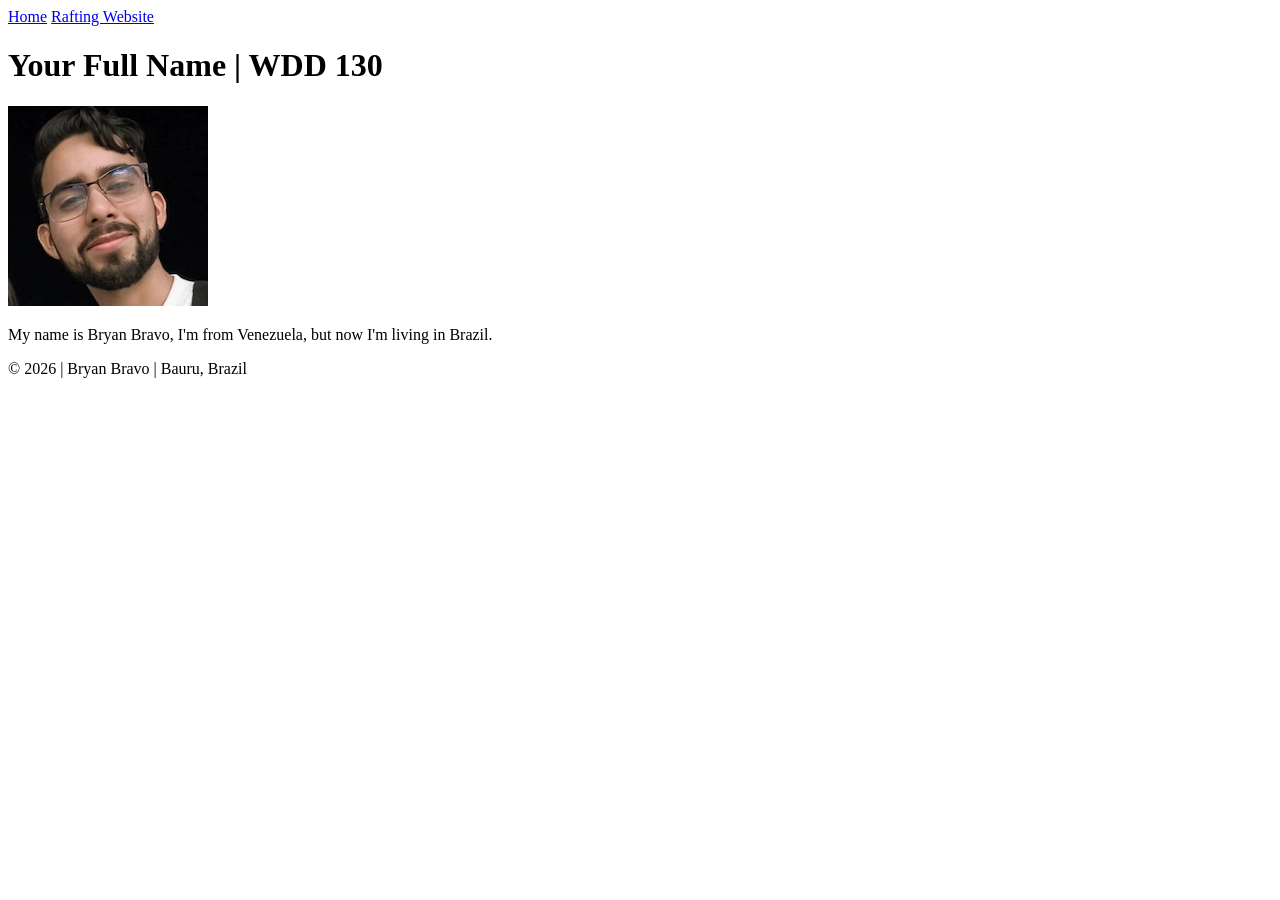
==== index.html @ 913f4c84 "W01 Assignment: Student's Home Page" ====
<!DOCTYPE html>
<html lang="en">

<head>
    <meta charset="UTF-8">
    <meta name="viewport" content="width=device-width, initial-scale=1.0">
    <title>Bryan Bravo | WDD 130</title>
</head>

<header>
    <nav>
        <a href="#">Home</a>
        <a href="wwr/">Rafting Website</a>
    </nav>
</header>

<body>
    <h1>Your Full Name | WDD 130</h1>
    <img src="images/profile.webp" alt="Hello! My name is Bryan Bravo" width="200">
    <p>My name is Bryan Bravo, I'm from Venezuela, but now I'm living in Brazil. </p>

</body>

<footer>
    <p>© 2026 | Bryan Bravo | Bauru, Brazil</p>
</footer>

</html>
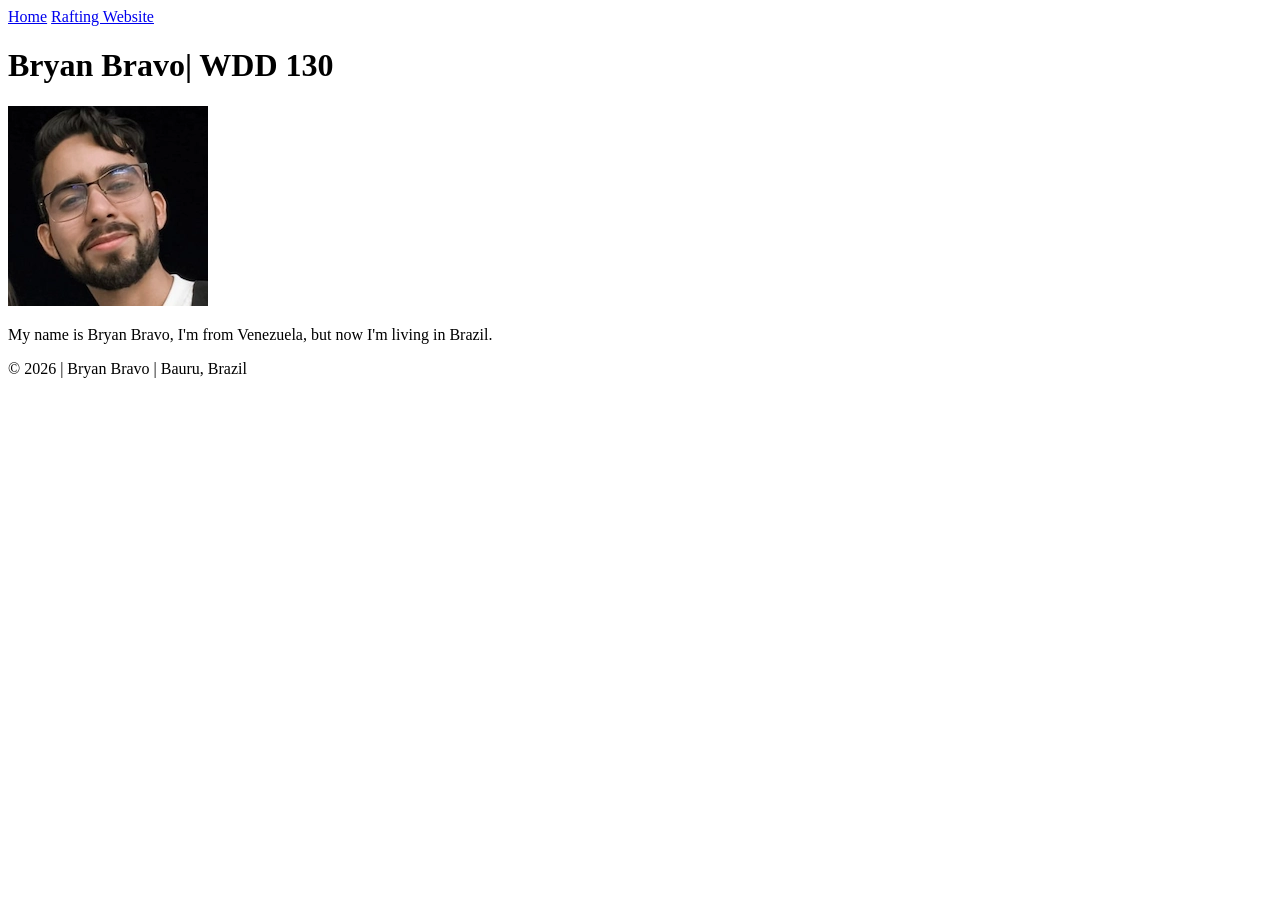
==== commit cc70a7db: "git commit -m 'W01 Assignment: Student's Home Page - V1'" ====
--- a/index.html
+++ b/index.html
@@ -7,22 +7,23 @@
     <title>Bryan Bravo | WDD 130</title>
 </head>
 
-<header>
-    <nav>
-        <a href="#">Home</a>
-        <a href="wwr/">Rafting Website</a>
-    </nav>
-</header>
+<body>
+    <header>
+        <nav>
+            <a href="#">Home</a>
+            <a href="wwr/">Rafting Website</a>
+        </nav>
+    </header>
 
-<body>
-    <h1>Your Full Name | WDD 130</h1>
-    <img src="images/profile.webp" alt="Hello! My name is Bryan Bravo" width="200">
-    <p>My name is Bryan Bravo, I'm from Venezuela, but now I'm living in Brazil. </p>
+    <main>
+        <h1>Bryan Bravo| WDD 130</h1>
+        <img src="images/profile.webp" alt="Hello! My name is Bryan Bravo" width="200">
+        <p>My name is Bryan Bravo, I'm from Venezuela, but now I'm living in Brazil. </p>
+    </main>
 
+    <footer>
+        <p>© 2026 | Bryan Bravo | Bauru, Brazil</p>
+    </footer>
 </body>
 
-<footer>
-    <p>© 2026 | Bryan Bravo | Bauru, Brazil</p>
-</footer>
-
 </html>
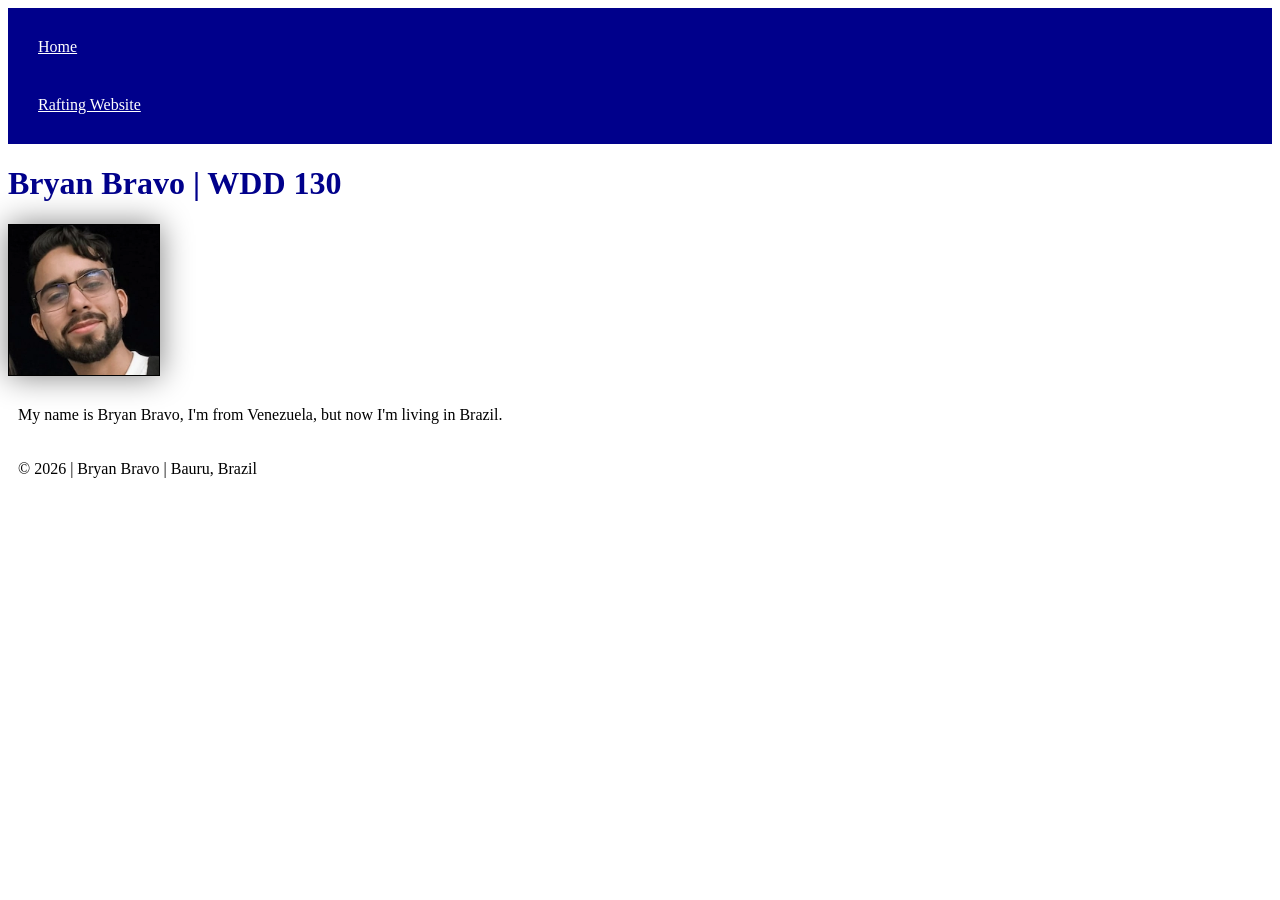
==== commit 8c974d21: "W02 Learning Activity: An Introduction to CSS" ====
--- a/index.html
+++ b/index.html
@@ -5,6 +5,7 @@
     <meta charset="UTF-8">
     <meta name="viewport" content="width=device-width, initial-scale=1.0">
     <title>Bryan Bravo | WDD 130</title>
+    <link rel="stylesheet" href="styles/styles.css">
 </head>
 
 <body>
@@ -16,7 +17,7 @@
     </header>
 
     <main>
-        <h1>Bryan Bravo| WDD 130</h1>
+        <h1>Bryan Bravo | WDD 130</h1>
         <img src="images/profile.webp" alt="Hello! My name is Bryan Bravo" width="200">
         <p>My name is Bryan Bravo, I'm from Venezuela, but now I'm living in Brazil. </p>
     </main>
--- a/styles/styles.css
+++ b/styles/styles.css
@@ -0,0 +1,25 @@
+nav {
+  background-color: darkblue;
+  padding: 10px;
+}
+
+nav a {
+  color: white;
+  display: block;
+  padding: 20px;
+}
+
+h1 {
+  color: darkblue;
+}
+
+img {
+  width: 150px;
+  height: auto;
+  border: 1px solid black;
+  box-shadow: 0 0 30px gray;
+}
+
+p {
+  padding: 10px;
+}
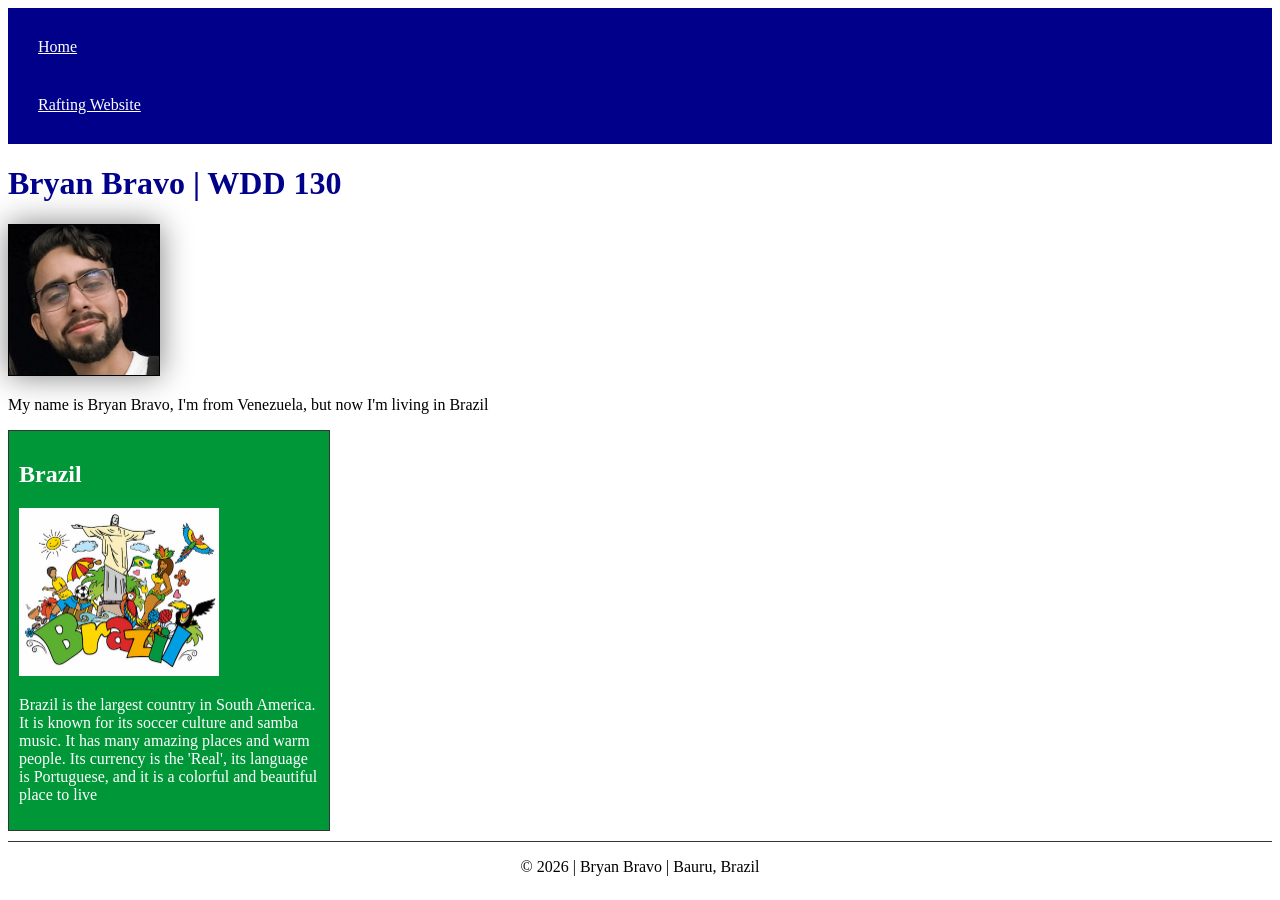
==== commit 2b8f6f3b: "W02 Assignment: Home Page Enhancement" ====
--- a/index.html
+++ b/index.html
@@ -5,6 +5,8 @@
     <meta charset="UTF-8">
     <meta name="viewport" content="width=device-width, initial-scale=1.0">
     <title>Bryan Bravo | WDD 130</title>
+    <meta name="description" content="A place on the internet with information about me">
+    <meta name="author" content="Bryan Bravo">
     <link rel="stylesheet" href="styles/styles.css">
 </head>
 
@@ -19,8 +21,16 @@
     <main>
         <h1>Bryan Bravo | WDD 130</h1>
         <img src="images/profile.webp" alt="Hello! My name is Bryan Bravo" width="200">
-        <p>My name is Bryan Bravo, I'm from Venezuela, but now I'm living in Brazil. </p>
+        <p>My name is Bryan Bravo, I'm from Venezuela, but now I'm living in Brazil</p>
     </main>
+
+    <aside>
+        <h2>Brazil</h2>
+        <img src="images/brazil-definition.jpeg" alt="Things that represent Brazil">
+        <p>Brazil is the largest country in South America. It is known for its soccer culture and
+            samba music. It has many amazing places and warm people. Its currency is the
+            'Real', its language is Portuguese, and it is a colorful and beautiful place to live</p>
+    </aside>
 
     <footer>
         <p>© 2026 | Bryan Bravo | Bauru, Brazil</p>
--- a/styles/styles.css
+++ b/styles/styles.css
@@ -1,3 +1,7 @@
+main {
+  max-width: 900px;
+}
+
 nav {
   background-color: darkblue;
   padding: 10px;
@@ -13,7 +17,7 @@
   color: darkblue;
 }
 
-img {
+main img {
   width: 150px;
   height: auto;
   border: 1px solid black;
@@ -21,5 +25,24 @@
 }
 
 p {
+  padding: 0;
+}
+
+aside {
+  width: 300px;
+  border: 1px solid #333;
   padding: 10px;
+  background-color: #009739;
+  color: #fff;
+}
+
+aside img {
+  width: 200px;
+  height: auto;
+}
+
+footer {
+  margin-top: 10px;
+  border-top: 1px solid #333;
+  text-align: center;
 }
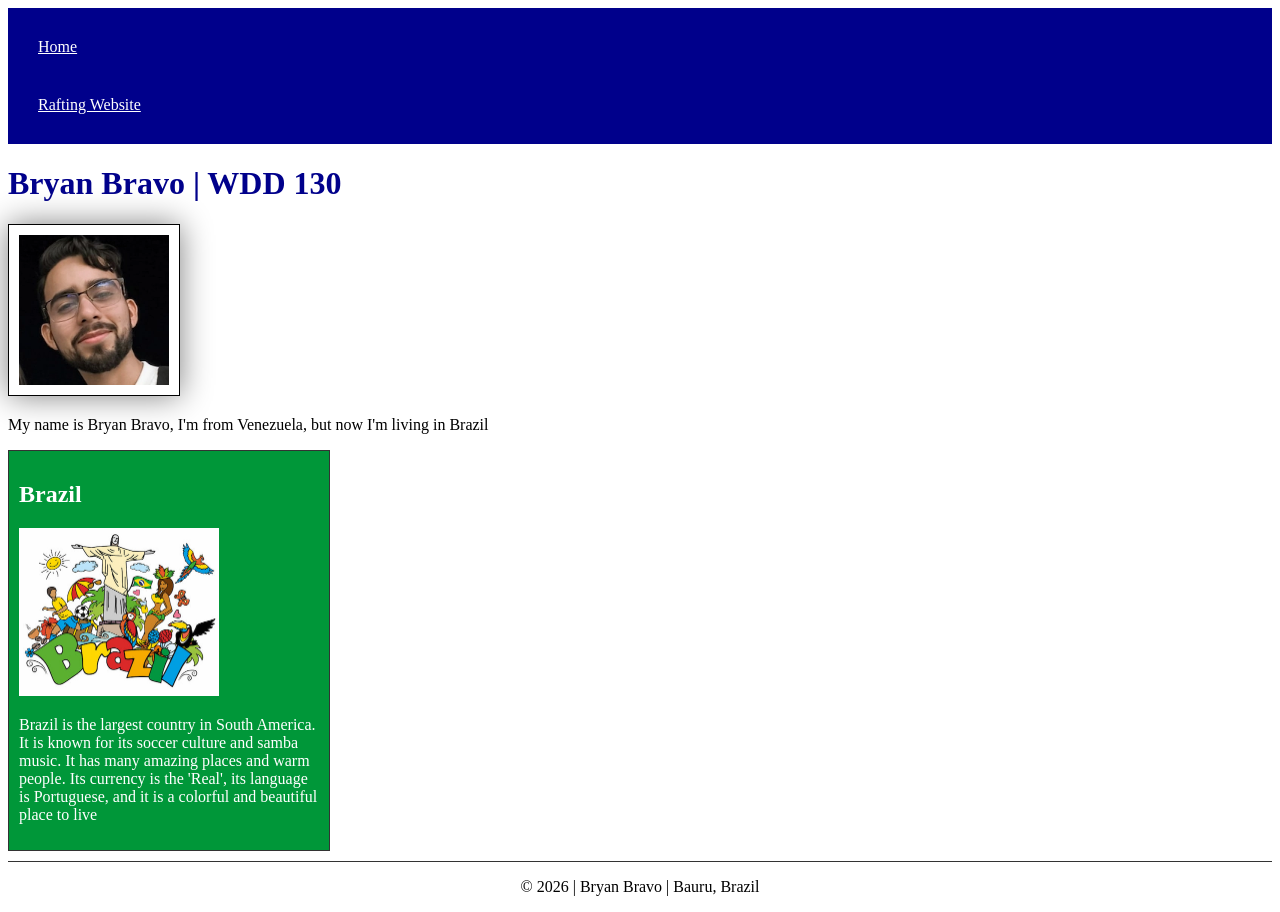
==== commit 8ddb0ae1: "W02 Assignment: Home Page Enhancement - V2" ====
--- a/index.html
+++ b/index.html
@@ -5,7 +5,8 @@
     <meta charset="UTF-8">
     <meta name="viewport" content="width=device-width, initial-scale=1.0">
     <title>Bryan Bravo | WDD 130</title>
-    <meta name="description" content="A place on the internet with information about me">
+    <meta name="description"
+      content="A place on the internet with information related to Bryan Bravo">
     <meta name="author" content="Bryan Bravo">
     <link rel="stylesheet" href="styles/styles.css">
 </head>
--- a/styles/styles.css
+++ b/styles/styles.css
@@ -22,6 +22,7 @@
   height: auto;
   border: 1px solid black;
   box-shadow: 0 0 30px gray;
+  padding: 10px;
 }
 
 p {
@@ -34,6 +35,7 @@
   padding: 10px;
   background-color: #009739;
   color: #fff;
+  margin: 10px 0;
 }
 
 aside img {
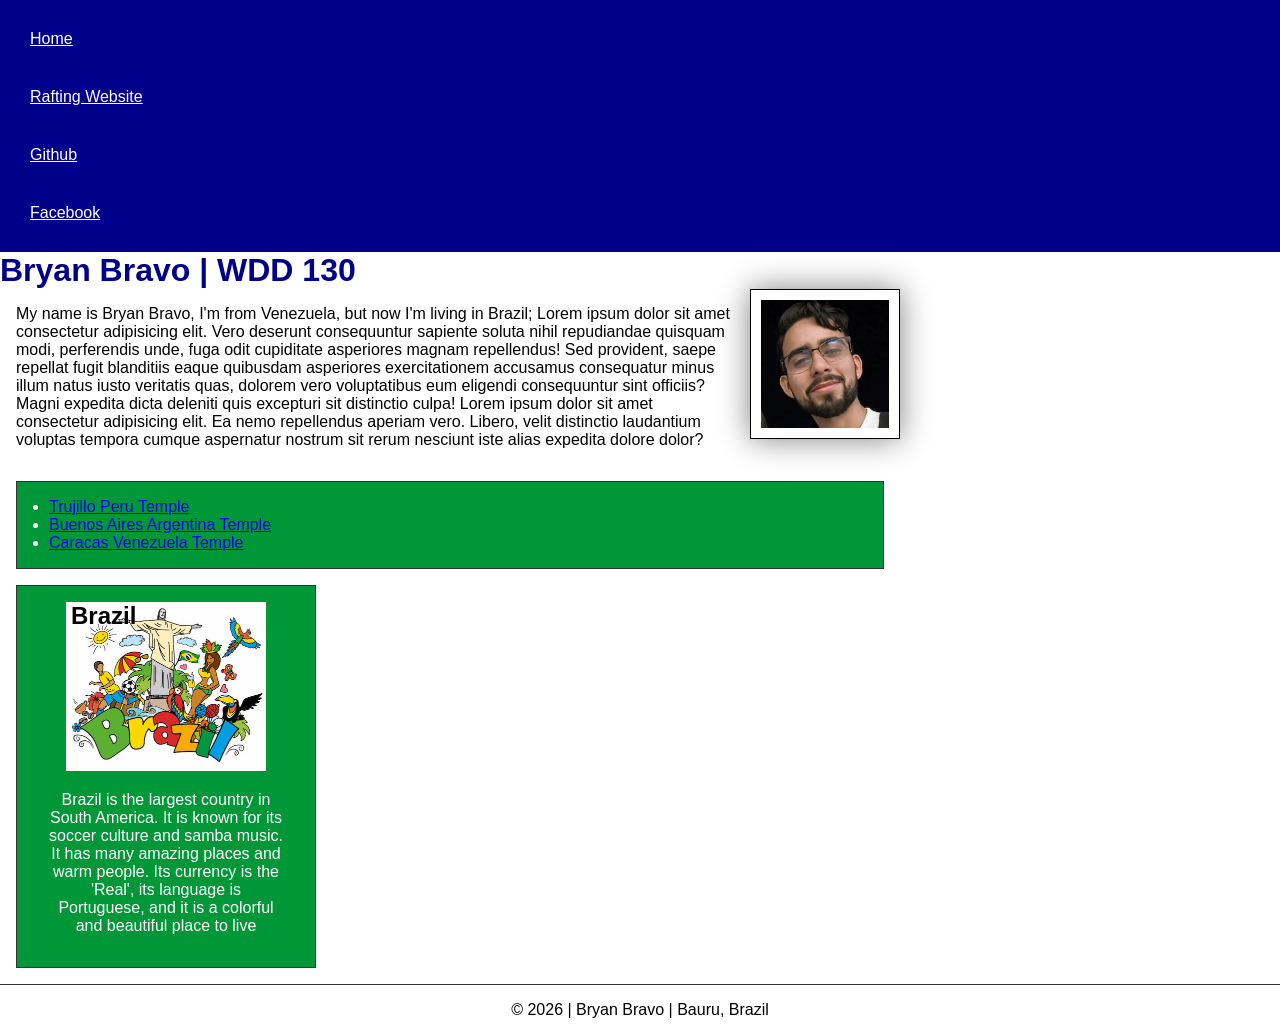
==== commit bd42a6d6: "W03 Code-along Activity: Home Page Enhancement" ====
--- a/index.html
+++ b/index.html
@@ -16,16 +16,40 @@
         <nav>
             <a href="#">Home</a>
             <a href="wwr/">Rafting Website</a>
+            <a href="https://github.com/Akherox/">Github</a>
+            <a href="https://www.facebook.com/AlexBravo008">Facebook</a>
         </nav>
     </header>
 
     <main>
         <h1>Bryan Bravo | WDD 130</h1>
         <img src="images/profile.webp" alt="Hello! My name is Bryan Bravo" width="200">
-        <p>My name is Bryan Bravo, I'm from Venezuela, but now I'm living in Brazil</p>
+        <p>My name is Bryan Bravo, I'm from Venezuela, but now I'm living in Brazil; Lorem ipsum
+            dolor sit amet consectetur adipisicing elit. Vero deserunt consequuntur sapiente soluta
+            nihil repudiandae quisquam modi, perferendis unde, fuga odit cupiditate asperiores
+            magnam repellendus! Sed provident, saepe repellat fugit blanditiis eaque quibusdam
+            asperiores exercitationem accusamus consequatur minus illum natus iusto veritatis quas,
+            dolorem vero voluptatibus eum eligendi consequuntur sint officiis? Magni expedita dicta
+            deleniti quis excepturi sit distinctio culpa! Lorem ipsum dolor sit amet consectetur
+            adipisicing elit. Ea nemo repellendus aperiam vero. Libero, velit distinctio laudantium
+            voluptas tempora cumque aspernatur nostrum sit rerum nesciunt iste alias expedita dolore
+            dolor?</p>
+
+        <ul class="box indent">
+            <li><a href="https://www.churchofjesuschrist.org/temples/details/trujillo-peru-temple?lang=eng"
+                  target="_blank">Trujillo Peru Temple</a></li>
+            <li><a
+                  href="https://www.churchofjesuschrist.org/temples/details/buenos-aires-argentina-temple?lang=eng">Buenos
+                    Aires Argentina Temple</a>
+            </li>
+            <li><a
+                  href="https://www.churchofjesuschrist.org/temples/details/caracas-venezuela-temple?lang=eng">Caracas
+                    Venezuela Temple</a>
+            </li>
+        </ul>
     </main>
 
-    <aside>
+    <aside class="box">
         <h2>Brazil</h2>
         <img src="images/brazil-definition.jpeg" alt="Things that represent Brazil">
         <p>Brazil is the largest country in South America. It is known for its soccer culture and
--- a/styles/styles.css
+++ b/styles/styles.css
@@ -1,14 +1,31 @@
+* {
+  margin: 0;
+  padding: 0;
+  box-sizing: border-box;
+}
+
+:root {
+  --padding-10: 10px;
+  --border-color: #333;
+  --white-color: #fff;
+}
+
+body {
+  font-size: 16px;
+  font-family: Roboto, Arial, sans-serif;
+}
+
 main {
   max-width: 900px;
 }
 
 nav {
   background-color: darkblue;
-  padding: 10px;
+  padding: var(--padding-10);
 }
 
 nav a {
-  color: white;
+  color: var(--white-color);
   display: block;
   padding: 20px;
 }
@@ -17,25 +34,31 @@
   color: darkblue;
 }
 
+h2 {
+  color: black;
+  position: absolute;
+  top: 16px;
+  left: 54px;
+}
+
 main img {
   width: 150px;
   height: auto;
   border: 1px solid black;
   box-shadow: 0 0 30px gray;
-  padding: 10px;
+  padding: var(--padding-10);
+  float: right;
+  margin: 0 0 1rem 1rem;
 }
 
 p {
-  padding: 0;
+  padding: 1rem;
 }
 
 aside {
   width: 300px;
-  border: 1px solid #333;
-  padding: 10px;
-  background-color: #009739;
-  color: #fff;
-  margin: 10px 0;
+  text-align: center;
+  position: relative;
 }
 
 aside img {
@@ -44,7 +67,21 @@
 }
 
 footer {
-  margin-top: 10px;
-  border-top: 1px solid #333;
+  margin-top: var(--padding-10);
+  border-top: 1px solid var(--border-color);
   text-align: center;
+}
+
+/* Class Selectors */
+
+.box {
+  border: 1px solid var(--border-color);
+  padding: 1rem;
+  background-color: #009739;
+  color: var(--white-color);
+  margin: 1rem;
+}
+
+.indent {
+  padding-left: 2rem;
 }
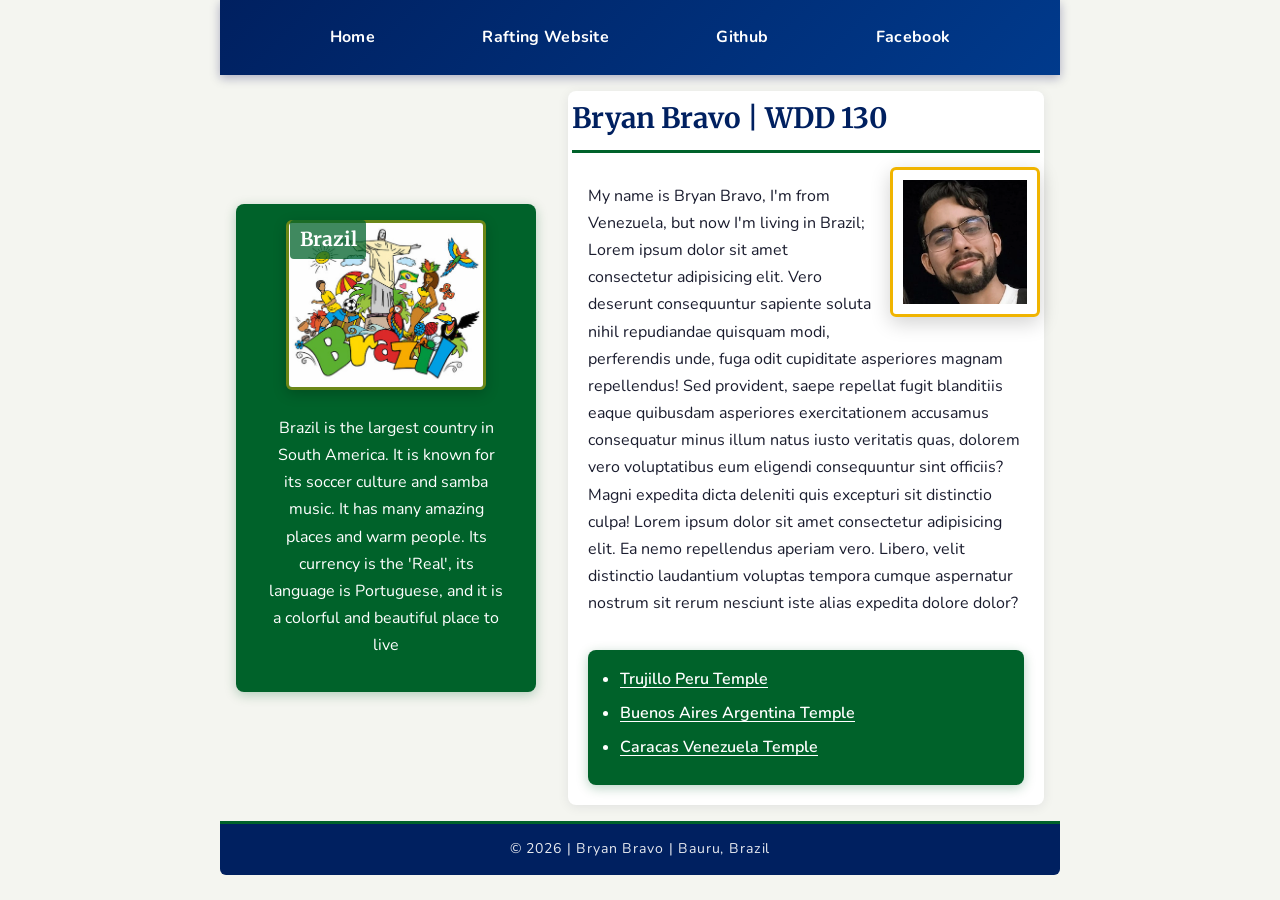
==== commit b4ec58ab: "W04 Code-along Activity: Home Page Layout Enhancements" ====
--- a/index.html
+++ b/index.html
@@ -12,7 +12,7 @@
 </head>
 
 <body>
-    <header>
+    <header class="grid">
         <nav>
             <a href="#">Home</a>
             <a href="wwr/">Rafting Website</a>
@@ -21,43 +21,51 @@
         </nav>
     </header>
 
-    <main>
-        <h1>Bryan Bravo | WDD 130</h1>
-        <img src="images/profile.webp" alt="Hello! My name is Bryan Bravo" width="200">
-        <p>My name is Bryan Bravo, I'm from Venezuela, but now I'm living in Brazil; Lorem ipsum
-            dolor sit amet consectetur adipisicing elit. Vero deserunt consequuntur sapiente soluta
-            nihil repudiandae quisquam modi, perferendis unde, fuga odit cupiditate asperiores
-            magnam repellendus! Sed provident, saepe repellat fugit blanditiis eaque quibusdam
-            asperiores exercitationem accusamus consequatur minus illum natus iusto veritatis quas,
-            dolorem vero voluptatibus eum eligendi consequuntur sint officiis? Magni expedita dicta
-            deleniti quis excepturi sit distinctio culpa! Lorem ipsum dolor sit amet consectetur
-            adipisicing elit. Ea nemo repellendus aperiam vero. Libero, velit distinctio laudantium
-            voluptas tempora cumque aspernatur nostrum sit rerum nesciunt iste alias expedita dolore
-            dolor?</p>
+    <div class="grid">
+        <main>
+            <h1>Bryan Bravo | WDD 130</h1>
+            <img src="images/profile.webp" alt="Hello! My name is Bryan Bravo" width="200">
+            <p>My name is Bryan Bravo, I'm from Venezuela, but now I'm living in Brazil; Lorem ipsum
+                dolor sit amet consectetur adipisicing elit. Vero deserunt consequuntur sapiente
+                soluta
+                nihil repudiandae quisquam modi, perferendis unde, fuga odit cupiditate asperiores
+                magnam repellendus! Sed provident, saepe repellat fugit blanditiis eaque quibusdam
+                asperiores exercitationem accusamus consequatur minus illum natus iusto veritatis
+                quas,
+                dolorem vero voluptatibus eum eligendi consequuntur sint officiis? Magni expedita
+                dicta
+                deleniti quis excepturi sit distinctio culpa! Lorem ipsum dolor sit amet consectetur
+                adipisicing elit. Ea nemo repellendus aperiam vero. Libero, velit distinctio
+                laudantium
+                voluptas tempora cumque aspernatur nostrum sit rerum nesciunt iste alias expedita
+                dolore
+                dolor?</p>
 
-        <ul class="box indent">
-            <li><a href="https://www.churchofjesuschrist.org/temples/details/trujillo-peru-temple?lang=eng"
-                  target="_blank">Trujillo Peru Temple</a></li>
-            <li><a
-                  href="https://www.churchofjesuschrist.org/temples/details/buenos-aires-argentina-temple?lang=eng">Buenos
-                    Aires Argentina Temple</a>
-            </li>
-            <li><a
-                  href="https://www.churchofjesuschrist.org/temples/details/caracas-venezuela-temple?lang=eng">Caracas
-                    Venezuela Temple</a>
-            </li>
-        </ul>
-    </main>
+            <ul class="box indent">
+                <li><a href="https://www.churchofjesuschrist.org/temples/details/trujillo-peru-temple?lang=eng"
+                      target="_blank">Trujillo Peru Temple</a></li>
+                <li><a
+                      href="https://www.churchofjesuschrist.org/temples/details/buenos-aires-argentina-temple?lang=eng">Buenos
+                        Aires Argentina Temple</a>
+                </li>
+                <li><a
+                      href="https://www.churchofjesuschrist.org/temples/details/caracas-venezuela-temple?lang=eng">Caracas
+                        Venezuela Temple</a>
+                </li>
+            </ul>
+        </main>
 
-    <aside class="box">
-        <h2>Brazil</h2>
-        <img src="images/brazil-definition.jpeg" alt="Things that represent Brazil">
-        <p>Brazil is the largest country in South America. It is known for its soccer culture and
-            samba music. It has many amazing places and warm people. Its currency is the
-            'Real', its language is Portuguese, and it is a colorful and beautiful place to live</p>
-    </aside>
-
-    <footer>
+        <aside class="box">
+            <h2>Brazil</h2>
+            <img src="images/brazil-definition.jpeg" alt="Things that represent Brazil">
+            <p>Brazil is the largest country in South America. It is known for its soccer culture
+                and
+                samba music. It has many amazing places and warm people. Its currency is the
+                'Real', its language is Portuguese, and it is a colorful and beautiful place to live
+            </p>
+        </aside>
+    </div>
+    <footer class="grid">
         <p>© 2026 | Bryan Bravo | Bauru, Brazil</p>
     </footer>
 </body>
--- a/styles/styles.css
+++ b/styles/styles.css
@@ -1,3 +1,5 @@
+@import url('https://fonts.googleapis.com/css2?family=Merriweather:wght@400;700&family=Nunito:wght@400;600;700&display=swap');
+
 * {
   margin: 0;
   padding: 0;
@@ -8,80 +10,172 @@
   --padding-10: 10px;
   --border-color: #333;
   --white-color: #fff;
+  --brazil-green: #00622a;
+  --brazil-gold: #f0b400;
+  --navy: #002060;
+  --navy-light: #003a8c;
+  --page-bg: #f4f5f0;
+  --card-bg: #ffffff;
+  --text-main: #1a1c2e;
+  --text-muted: #4a4d5e;
 }
 
 body {
   font-size: 16px;
-  font-family: Roboto, Arial, sans-serif;
+  font-family: 'Nunito', Arial, sans-serif;
+  background-color: var(--page-bg);
+  color: var(--text-main);
+  line-height: 1.7;
+}
+
+nav {
+  background: linear-gradient(135deg, var(--navy) 0%, var(--navy-light) 100%);
+  padding: 1rem;
+  display: flex;
+  justify-content: space-evenly;
+  align-items: center;
+  box-shadow: 0 3px 10px rgba(0, 0, 80, 0.3);
+}
+
+nav a {
+  display: block;
+  padding: 0.5rem 0.85rem;
+  text-decoration: none;
+  font-size: 1rem;
+  font-weight: 700;
+  color: var(--white-color);
+  border-radius: 5px;
+  letter-spacing: 0.02em;
+  transition: background-color 0.2s ease, color 0.2s ease;
+}
+
+nav a:hover {
+  background-color: rgba(255, 255, 255, 0.14);
+  color: var(--brazil-gold);
+}
+
+h1 {
+  color: var(--navy);
+  font-family: 'Merriweather', serif;
+  font-size: 1.75rem;
+  border-bottom: 3px solid var(--brazil-green);
+  padding-bottom: 0.45rem;
+  margin-bottom: 0.85rem;
+}
+
+h2 {
+  color: var(--white-color);
+  font-family: 'Merriweather', serif;
+  font-size: 1.2rem;
+  position: absolute;
+  top: 16px;
+  left: 54px;
+  background: rgba(0, 98, 42, 0.75);
+  padding: 0.2rem 0.6rem;
+  border-radius: 4px;
+}
+
+p {
+  padding: 1rem;
+  color: var(--text-main);
 }
 
 main {
-  max-width: 900px;
-}
-
-nav {
-  background-color: darkblue;
-  padding: var(--padding-10);
-}
-
-nav a {
-  color: var(--white-color);
-  display: block;
-  padding: 20px;
-}
-
-h1 {
-  color: darkblue;
-}
-
-h2 {
-  color: black;
-  position: absolute;
-  top: 16px;
-  left: 54px;
+  grid-column: 2/3;
+  margin: 1rem;
+  background: var(--card-bg);
+  border-radius: 8px;
+  box-shadow: 0 2px 12px rgba(0, 0, 50, 0.08);
+  padding: 0.25rem;
 }
 
 main img {
   width: 150px;
   height: auto;
-  border: 1px solid black;
-  box-shadow: 0 0 30px gray;
+  border: 3px solid var(--brazil-gold);
+  box-shadow: 0 6px 20px rgba(0, 0, 0, 0.18);
   padding: var(--padding-10);
   float: right;
   margin: 0 0 1rem 1rem;
-}
-
-p {
-  padding: 1rem;
+  border-radius: 6px;
 }
 
 aside {
   width: 300px;
   text-align: center;
   position: relative;
+  grid-column: 1/2;
+  grid-row: 1/2;
 }
 
 aside img {
   width: 200px;
   height: auto;
+  border-radius: 6px;
+  border: 3px solid rgba(240, 180, 0, 0.45);
+  box-shadow: 0 4px 14px rgba(0, 0, 0, 0.2);
 }
 
 footer {
   margin-top: var(--padding-10);
-  border-top: 1px solid var(--border-color);
+  border-top: 3px solid var(--brazil-green);
   text-align: center;
+  background: var(--navy);
+  padding: 0.85rem 1rem;
+  border-radius: 0 0 6px 6px;
+}
+
+footer p {
+  color: var(--white-color);
+  font-size: 0.88rem;
+  letter-spacing: 0.06em;
+  padding: 0;
+  opacity: 0.9;
+}
+
+header,
+.grid,
+footer {
+  max-width: 840px;
+  margin: 0 auto;
 }
 
 /* Class Selectors */
 
+.grid {
+  display: grid;
+  align-items: center;
+}
+
 .box {
-  border: 1px solid var(--border-color);
+  border: none;
   padding: 1rem;
-  background-color: #009739;
+  background-color: var(--brazil-green);
   color: var(--white-color);
   margin: 1rem;
+  border-radius: 8px;
+  box-shadow: 0 3px 12px rgba(0, 98, 42, 0.28);
+}
+
+.box p {
+  color: var(--white-color);
+}
+
+.box a {
+  color: var(--white-color);
+  font-weight: 600;
+  text-underline-offset: 3px;
+  transition: color 0.18s ease;
+}
+
+.box a:hover {
+  color: var(--brazil-gold);
 }
 
 .indent {
   padding-left: 2rem;
+}
+
+.indent li {
+  margin-bottom: 0.45rem;
 }
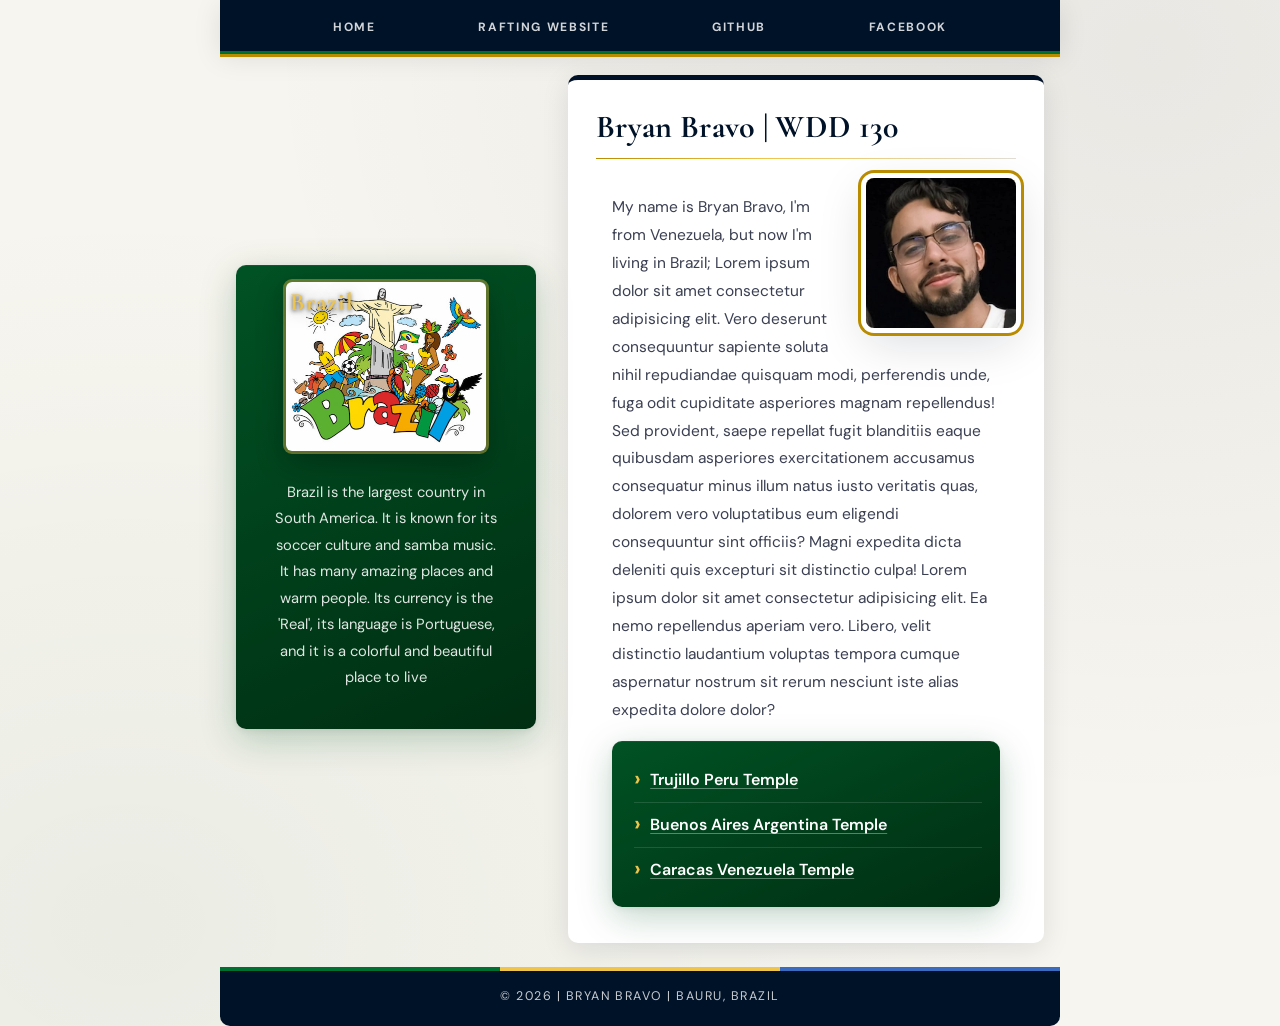
==== commit f2a8478e: "Assignment: Rafting Site – Update About Us Page" ====
--- a/index.html
+++ b/index.html
@@ -15,7 +15,7 @@
     <header class="grid">
         <nav>
             <a href="#">Home</a>
-            <a href="wwr/">Rafting Website</a>
+            <a href="https://akherox.github.io/wdd130/wwr/about.html">Rafting Website</a>
             <a href="https://github.com/Akherox/">Github</a>
             <a href="https://www.facebook.com/AlexBravo008">Facebook</a>
         </nav>
--- a/styles/styles.css
+++ b/styles/styles.css
@@ -1,4 +1,4 @@
-@import url('https://fonts.googleapis.com/css2?family=Merriweather:wght@400;700&family=Nunito:wght@400;600;700&display=swap');
+@import url('https://fonts.googleapis.com/css2?family=Cormorant+Garamond:ital,wght@0,400;0,600;0,700;1,400&family=DM+Sans:wght@300;400;500;700&display=swap');
 
 * {
   margin: 0;
@@ -8,96 +8,152 @@
 
 :root {
   --padding-10: 10px;
-  --border-color: #333;
+  --border-color: #2a2a2a;
   --white-color: #fff;
-  --brazil-green: #00622a;
-  --brazil-gold: #f0b400;
-  --navy: #002060;
-  --navy-light: #003a8c;
-  --page-bg: #f4f5f0;
-  --card-bg: #ffffff;
-  --text-main: #1a1c2e;
-  --text-muted: #4a4d5e;
+  --navy: #001228;
+  --navy-mid: #002050;
+  --green: #005224;
+  --green-vivid: #007032;
+  --gold: #b98c00;
+  --gold-light: #efc44a;
+  --cream: #f7f5ef;
+  --surface: #ffffff;
+  --text: #0d1017;
+  --text-soft: #3a3f52;
+  --text-faint: #6b7080;
+  --rule: #e0ddd5;
+  --shadow-sm: 0 2px 8px rgba(0, 0, 0, .07);
+  --shadow-md: 0 6px 28px rgba(0, 18, 40, .10);
+  --shadow-lg: 0 14px 48px rgba(0, 18, 40, .15);
+  --radius: 10px;
 }
 
 body {
   font-size: 16px;
-  font-family: 'Nunito', Arial, sans-serif;
-  background-color: var(--page-bg);
-  color: var(--text-main);
-  line-height: 1.7;
+  font-family: 'DM Sans', Arial, sans-serif;
+  background-color: var(--cream);
+  background-image:
+    radial-gradient(ellipse at 10% 90%, rgba(0, 82, 36, .05) 0%, transparent 55%),
+    radial-gradient(ellipse at 90% 5%, rgba(0, 18, 40, .06) 0%, transparent 55%);
+  color: var(--text);
+  line-height: 1.75;
 }
 
 nav {
-  background: linear-gradient(135deg, var(--navy) 0%, var(--navy-light) 100%);
-  padding: 1rem;
+  background: var(--navy);
+  padding: 0 1.5rem;
   display: flex;
   justify-content: space-evenly;
   align-items: center;
-  box-shadow: 0 3px 10px rgba(0, 0, 80, 0.3);
+  /*Could use stretch for bettter UI*/
+  border-bottom: 0 none;
+  box-shadow:
+    0 3px 0 var(--green-vivid),
+    0 6px 0 var(--gold),
+    var(--shadow-md);
+  position: relative;
+  z-index: 10;
 }
 
 nav a {
   display: block;
-  padding: 0.5rem 0.85rem;
+  padding: 1.05rem 0.85rem 0.85rem;
   text-decoration: none;
-  font-size: 1rem;
-  font-weight: 700;
-  color: var(--white-color);
-  border-radius: 5px;
-  letter-spacing: 0.02em;
-  transition: background-color 0.2s ease, color 0.2s ease;
+  font-size: 0.75rem;
+  font-weight: 700;
+  color: rgba(255, 255, 255, .82);
+  letter-spacing: 0.14em;
+  text-transform: uppercase;
+  position: relative;
+  transition: color .22s ease;
+}
+
+nav a::after {
+  content: '';
+  position: absolute;
+  bottom: 0;
+  left: 50%;
+  right: 50%;
+  height: 3px;
+  background: var(--gold-light);
+  transition: left .28s cubic-bezier(.4, 0, .2, 1),
+    right .28s cubic-bezier(.4, 0, .2, 1);
 }
 
 nav a:hover {
-  background-color: rgba(255, 255, 255, 0.14);
-  color: var(--brazil-gold);
+  color: var(--gold-light);
+}
+
+nav a:hover::after {
+  left: 0.85rem;
+  right: 0.85rem;
+}
+
+main {
+  grid-column: 2/3;
+  margin: 1.5rem 1rem 1.5rem 1rem;
+  background: var(--surface);
+  border-radius: var(--radius);
+  border-top: 5px solid var(--navy);
+  box-shadow: var(--shadow-md);
+  padding: 1.75rem 1.75rem 0.75rem;
 }
 
 h1 {
+  font-family: 'Cormorant Garamond', serif;
+  font-size: 2rem;
+  font-weight: 700;
   color: var(--navy);
-  font-family: 'Merriweather', serif;
-  font-size: 1.75rem;
-  border-bottom: 3px solid var(--brazil-green);
-  padding-bottom: 0.45rem;
-  margin-bottom: 0.85rem;
+  letter-spacing: .01em;
+  line-height: 1.2;
+  border-bottom: none;
+  padding-bottom: 0;
+  margin-bottom: 1.2rem;
+  position: relative;
+}
+
+h1::after {
+  content: '';
+  display: block;
+  width: 100%;
+  height: 1px;
+  background: linear-gradient(to right, var(--gold) 0%, var(--gold-light) 40%, var(--rule) 100%);
+  margin-top: 0.7rem;
 }
 
 h2 {
-  color: var(--white-color);
-  font-family: 'Merriweather', serif;
-  font-size: 1.2rem;
+  font-family: 'Cormorant Garamond', serif;
+  font-size: 1.55rem;
+  font-weight: 700;
+  color: var(--gold-light);
   position: absolute;
   top: 16px;
   left: 54px;
-  background: rgba(0, 98, 42, 0.75);
-  padding: 0.2rem 0.6rem;
-  border-radius: 4px;
+  letter-spacing: .04em;
+  text-shadow:
+    0 1px 4px rgba(0, 0, 0, .7),
+    0 0 20px rgba(0, 0, 0, .4);
 }
 
 p {
   padding: 1rem;
-  color: var(--text-main);
-}
-
-main {
-  grid-column: 2/3;
-  margin: 1rem;
-  background: var(--card-bg);
-  border-radius: 8px;
-  box-shadow: 0 2px 12px rgba(0, 0, 50, 0.08);
-  padding: 0.25rem;
+  font-size: .97rem;
+  color: var(--text-soft);
+  line-height: 1.8;
 }
 
 main img {
   width: 150px;
   height: auto;
-  border: 3px solid var(--brazil-gold);
-  box-shadow: 0 6px 20px rgba(0, 0, 0, 0.18);
-  padding: var(--padding-10);
   float: right;
-  margin: 0 0 1rem 1rem;
-  border-radius: 6px;
+  margin: 0 0 1.25rem 1.5rem;
+  padding: 0;
+  border: none;
+  border-radius: 8px;
+  box-shadow:
+    0 0 0 5px var(--surface),
+    0 0 0 8px var(--gold),
+    var(--shadow-lg);
 }
 
 aside {
@@ -111,26 +167,13 @@
 aside img {
   width: 200px;
   height: auto;
+  display: block;
+  margin: 0 auto 0.75rem;
   border-radius: 6px;
-  border: 3px solid rgba(240, 180, 0, 0.45);
-  box-shadow: 0 4px 14px rgba(0, 0, 0, 0.2);
-}
-
-footer {
-  margin-top: var(--padding-10);
-  border-top: 3px solid var(--brazil-green);
-  text-align: center;
-  background: var(--navy);
-  padding: 0.85rem 1rem;
-  border-radius: 0 0 6px 6px;
-}
-
-footer p {
-  color: var(--white-color);
-  font-size: 0.88rem;
-  letter-spacing: 0.06em;
-  padding: 0;
-  opacity: 0.9;
+  border: none;
+  box-shadow:
+    0 0 0 3px rgba(239, 196, 74, .4),
+    0 10px 30px rgba(0, 0, 0, .3);
 }
 
 header,
@@ -140,42 +183,105 @@
   margin: 0 auto;
 }
 
+footer {
+  margin-top: 0;
+  border-top: none;
+  text-align: center;
+  background: var(--navy);
+  padding: 1.15rem 1rem;
+  border-radius: 0 0 var(--radius) var(--radius);
+  position: relative;
+  overflow: hidden;
+}
+
+/* Brazilian flag colors */
+footer::before {
+  content: '';
+  position: absolute;
+  top: 0;
+  left: 0;
+  right: 0;
+  height: 4px;
+  background: linear-gradient(to right,
+      var(--green-vivid) 0%,
+      var(--green-vivid) 33.33%,
+      var(--gold-light) 33.33%,
+      var(--gold-light) 66.66%,
+      #3a6bbf 66.66%,
+      #3a6bbf 100%);
+}
+
+footer p {
+  color: rgba(255, 255, 255, .78);
+  font-size: .78rem;
+  letter-spacing: .12em;
+  text-transform: uppercase;
+  padding: 0;
+}
+
 /* Class Selectors */
 
 .grid {
   display: grid;
   align-items: center;
+  column-gap: 0;
+  /* padding-top: 1.75rem; */
 }
 
 .box {
   border: none;
-  padding: 1rem;
-  background-color: var(--brazil-green);
+  padding: 1.1rem 1.1rem 1.4rem;
+  background: linear-gradient(155deg, var(--green) 0%, #002e12 100%);
   color: var(--white-color);
-  margin: 1rem;
-  border-radius: 8px;
-  box-shadow: 0 3px 12px rgba(0, 98, 42, 0.28);
+  margin: 0 1rem 1.5rem;
+  border-radius: var(--radius);
+  box-shadow:
+    inset 0 1px 0 rgba(255, 255, 255, .06),
+    0 2px 6px rgba(0, 0, 0, .06),
+    0 10px 36px rgba(0, 82, 36, .24);
 }
 
 .box p {
-  color: var(--white-color);
+  color: rgba(255, 255, 255, .88);
+  font-size: .92rem;
 }
 
 .box a {
   color: var(--white-color);
   font-weight: 600;
   text-underline-offset: 3px;
-  transition: color 0.18s ease;
+  text-decoration-color: rgba(255, 255, 255, .35);
+  transition: color .18s, text-decoration-color .18s;
 }
 
 .box a:hover {
-  color: var(--brazil-gold);
+  color: var(--gold-light);
+  text-decoration-color: var(--gold-light);
 }
 
 .indent {
-  padding-left: 2rem;
+  padding-left: 1.4rem;
+  list-style: none;
 }
 
 .indent li {
-  margin-bottom: 0.45rem;
+  padding: 0.5rem 0;
+  border-bottom: 1px solid rgba(255, 255, 255, .12);
+  display: flex;
+  align-items: center;
+  gap: 0.55rem;
+}
+
+.indent li:last-child {
+  border-bottom: none;
+  padding-bottom: 0;
+}
+
+.indent li::before {
+  content: '›';
+  color: var(--gold-light);
+  font-size: 1.35rem;
+  line-height: 1;
+  font-weight: 700;
+  flex-shrink: 0;
 }
